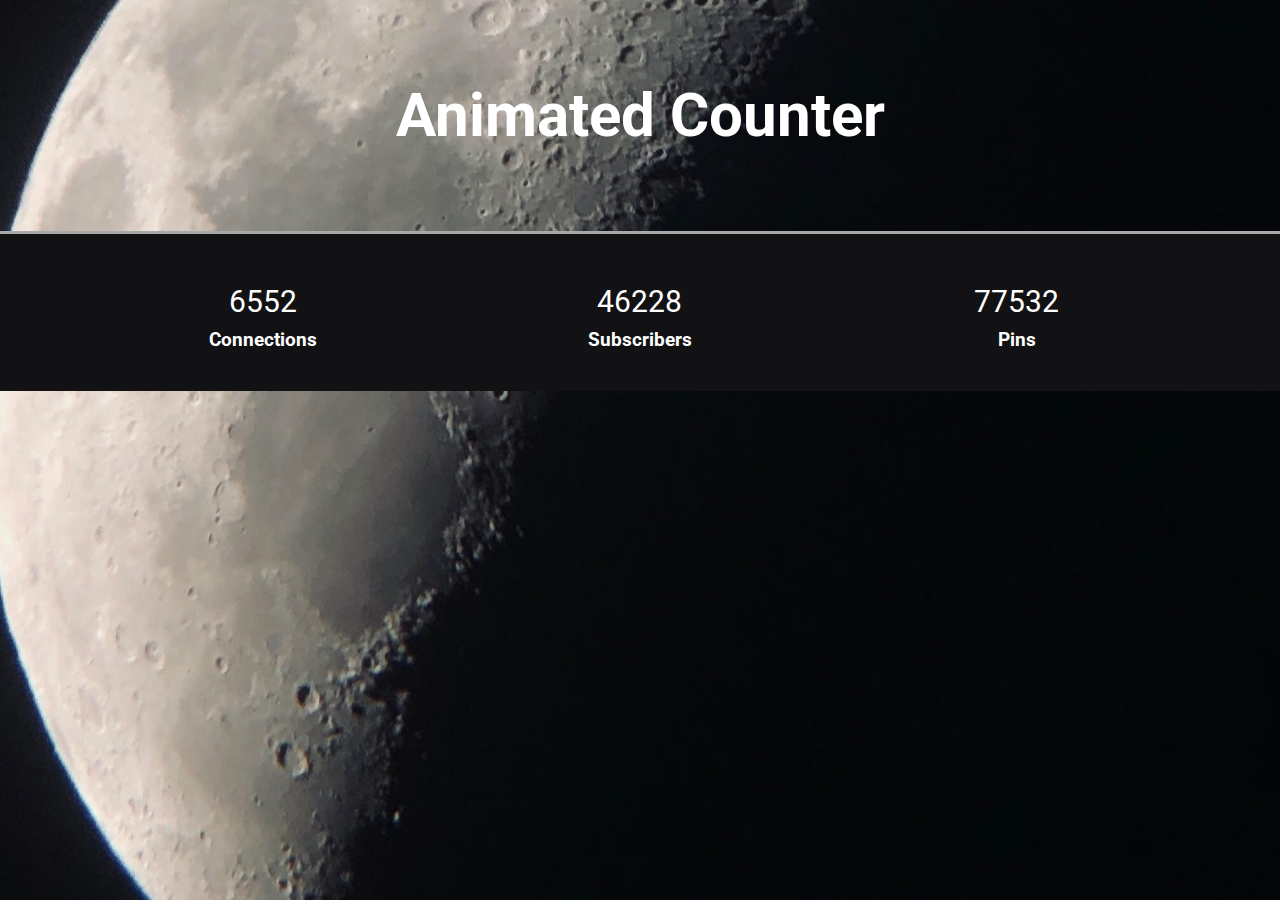
==== CSS & HTML/Animated_Counter/index.html @ e49abc4d "Animated Counter" ====
<!DOCTYPE html>
<!--[if lt IE 7]>      <html class="no-js lt-ie9 lt-ie8 lt-ie7"> <![endif]-->
<!--[if IE 7]>         <html class="no-js lt-ie9 lt-ie8"> <![endif]-->
<!--[if IE 8]>         <html class="no-js lt-ie9"> <![endif]-->
<!--[if gt IE 8]>      <html class="no-js"> <!--<![endif]-->
<html>
    <head>
        <meta charset="utf-8">
        <title>Animated Counter</title>
        <meta name="viewport" content="width=device-width, initial-scale=1">
        <link rel="stylesheet" href="style.css">
        <link rel="stylesheet" href="https://cdnjs.cloudflare.com/ajax/libs/font-awesome/5.15.2/css/all.min.css" integrity="sha512-HK5fgLBL+xu6dm/Ii3z4xhlSUyZgTT9tuc/hSrtw6uzJOvgRr2a9jyxxT1ely+B+xFAmJKVSTbpM/CuL7qxO8w==" crossorigin="anonymous" />
    </head>
    <body>
        <header>
                <h1>Animated Counter</h1>
        </header>
        
        <section class="counters">
            <div class="container">
                <div>
                    <i class="fab fa-linkedin fa-4x"></i>
                    <div class="counter" data-target="7105">0</div>
                    <h3>Connections</h3>
                </div>
                <div>
                    <i class="fab fa-youtube fa-4x"></i>
                    <div class="counter" data-target="50800">0</div>
                    <h3>Subscribers</h3>
                </div>
                <div>
                    <i class="fab fa-pinterest fa-4x"></i>
                    <div class="counter" data-target="85006">0</div>
                    <h3>Pins</h3>
                </div>
            </div>
        </section>
        <script src="script.js" async defer></script>
    </body>
</html>
---- CSS & HTML/Animated_Counter/style.css ----
@import url('https://fonts.googleapis.com/css2?family=Roboto:wght@300;400&display=swap');

* {
    box-sizing: border-box;
    margin: 0;
    padding: 0;
}

body {
    font-family: 'Roboto', sans-serif;
    background:  darkgrey url('pexels-dom-le-roy-3567673.jpg');
    background-image: cover;
    background-position: center;
    color: rgb(255, 255, 255);
    display: flex;
    flex-direction: column;
    justify-content: flex-end;
    background-size: 100vph;
}

.container {
    max-width: 1100px;
    margin: 0 auto;
    overflow: auto;
}

header {
    flex: 1;
    height: 100%;
    display: flex;
    align-items: center;
    justify-content: center;
    margin-bottom: 80px;
    margin-top: 80px;
}

header h1 {
    font-size: 60px;
}

.counters {
    background: rgb(18, 18, 20);
    color: #fff;
    padding: 40px 20px;
    border-top: 3px darkgrey solid;
}

.counters .container {
    display: grid;
    grid-gap: 30px;
    grid-template-columns: repeat(3, 1fr);
    text-align: center;
}

.counters i{
    color: darkgrey;
    margin-bottom: 5px;
}

.counters .counter {
    font-size: 30px;
    margin: 10px 0;
}

@media(max-width: 700px) {
    .counters .container {
        grid-template-columns: repeat(2, 1fr);
    }

    .counters .container > div:nth-of-type(1),.counters .container > div:nth-of-type(2) {
        border-bottom: 1px darkgrey solid;
        padding-bottom: 20px;
    }
}
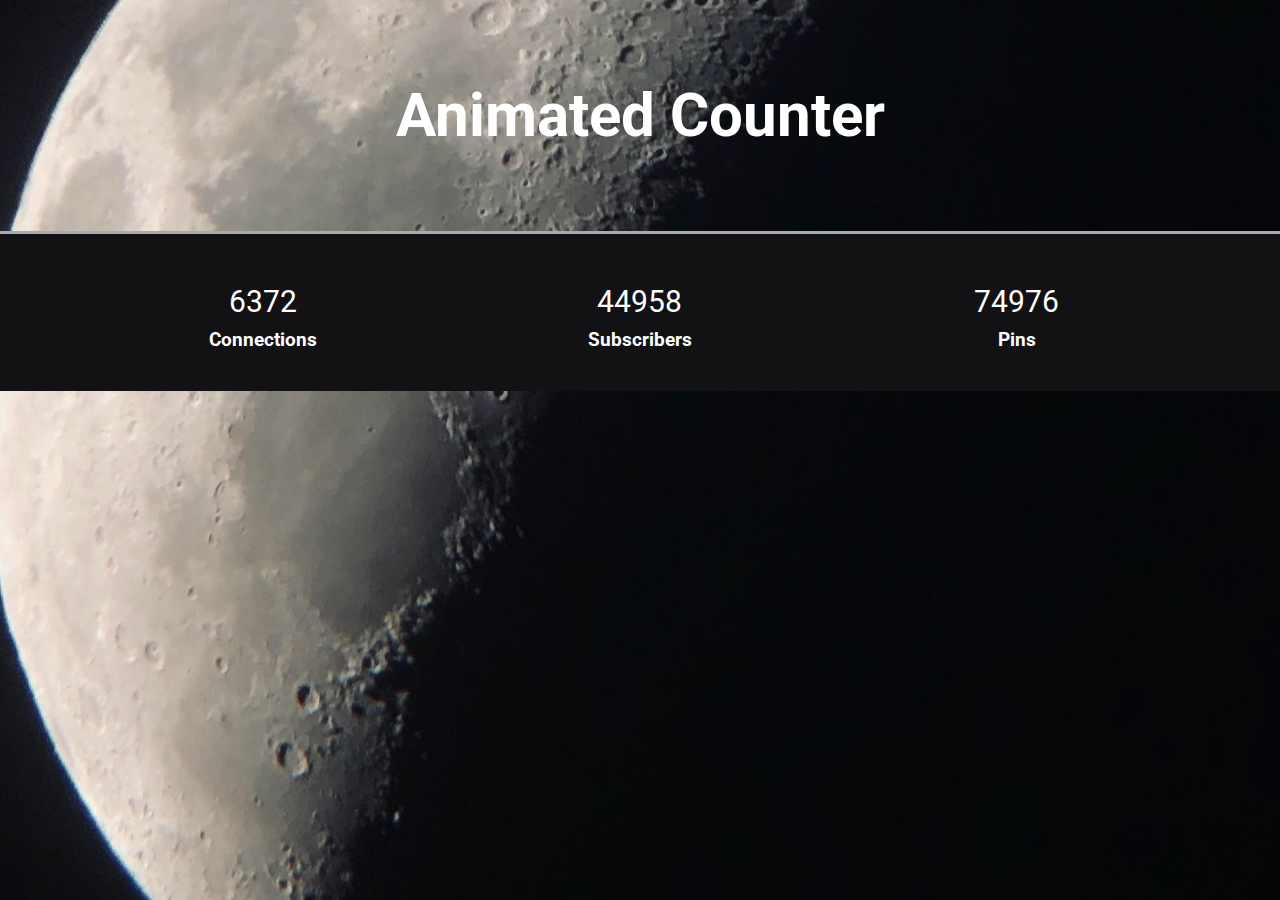
==== commit 77ee35f5: "Adding credit" ====
--- a/CSS & HTML/Animated_Counter/index.html
+++ b/CSS & HTML/Animated_Counter/index.html
@@ -1,8 +1,7 @@
+<!-- Credit: This project is based on a tutorial from Traversy Media's Youtube page -->
+<!-- https://www.youtube.com/watch?v=a6XIMIKmj9k&list=PLHezTAVBPWVM3vwd-GY8907IsryL5zYYm&index=19  -->
+
 <!DOCTYPE html>
-<!--[if lt IE 7]>      <html class="no-js lt-ie9 lt-ie8 lt-ie7"> <![endif]-->
-<!--[if IE 7]>         <html class="no-js lt-ie9 lt-ie8"> <![endif]-->
-<!--[if IE 8]>         <html class="no-js lt-ie9"> <![endif]-->
-<!--[if gt IE 8]>      <html class="no-js"> <!--<![endif]-->
 <html>
     <head>
         <meta charset="utf-8">
